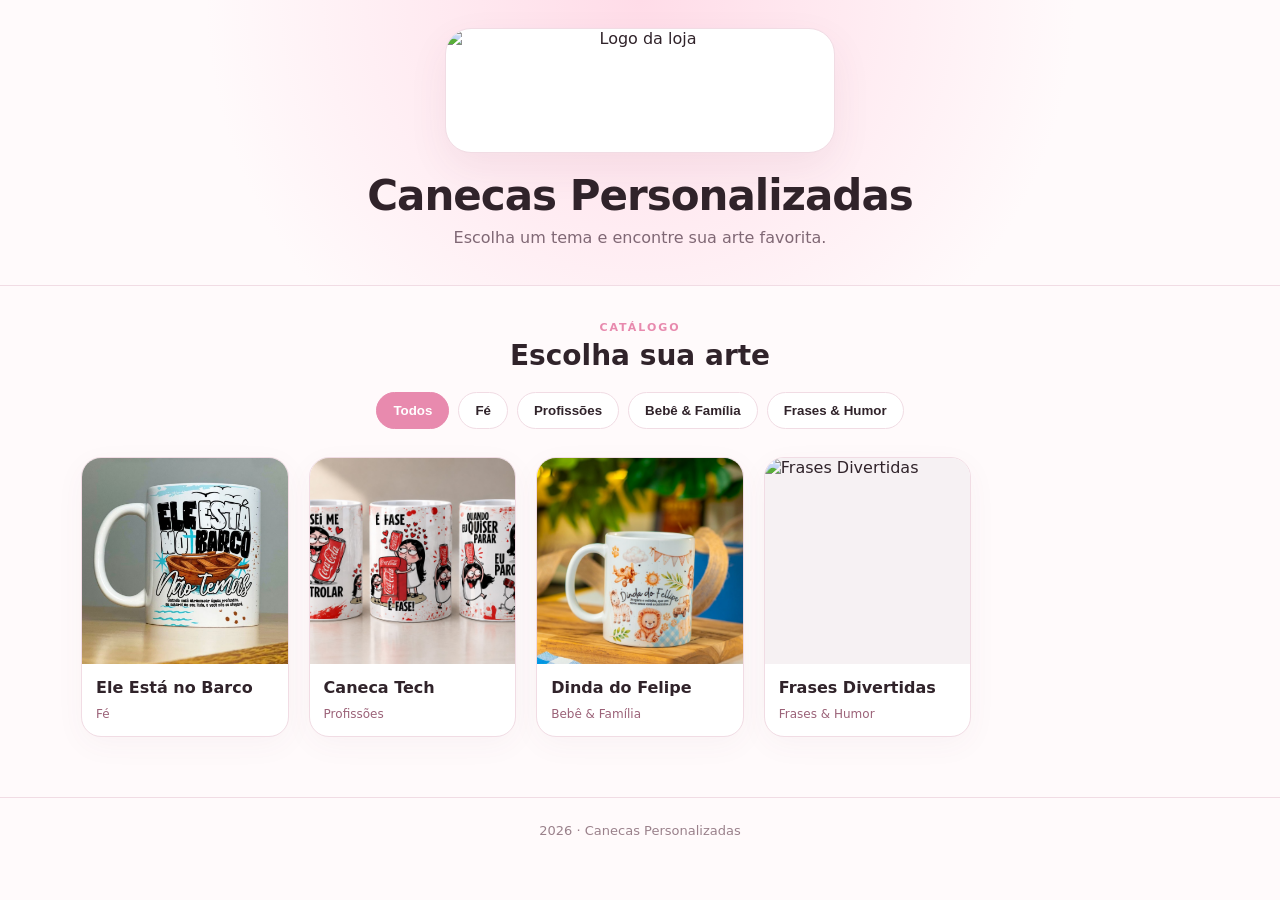
==== index.html @ 0efa7697 "Add files via upload" ====
<!doctype html>
<html lang="pt-BR">
<head>
<meta charset="utf-8"><meta name="viewport" content="width=device-width,initial-scale=1">
<meta name="theme-color" content="#e88aae">
<title>Canecas Personalizadas</title><link rel="stylesheet" href="style.css">
</head>
<body>
<header class="hero">
  <div class="logo-card"><img id="logo" src="assets/logo.png" alt="Logo da loja"></div>
  <h1 id="store-name">Canecas Personalizadas</h1>
  <p id="subtitle">Escolha um tema e encontre sua arte favorita.</p>
</header>
<main class="container">
  <div class="section-head"><div><span class="eyebrow">CATÁLOGO</span><h2>Escolha sua arte</h2></div></div>
  <nav id="filters" class="filters"></nav>
  <section id="catalog" class="grid"></section>
  <div id="empty" class="empty" hidden>Nenhuma caneca encontrada nesse tema.</div>
</main>
<div id="modal" class="modal" hidden>
  <div class="modal-card">
    <button class="close" aria-label="Fechar">×</button>
    <img id="modal-img" alt="">
    <div class="modal-info"><span id="modal-theme" class="pill"></span><h2 id="modal-title"></h2><p id="modal-description"></p><a id="modal-contact" class="button" target="_blank" rel="noopener">Pedir pelo WhatsApp</a></div>
  </div>
</div>
<footer><span id="year"></span> · Canecas Personalizadas</footer>
<script src="app.js"></script>
</body></html>
---- style.css ----
:root{--pink:#e88aae;--pink2:#ffe4ed;--ink:#30232a;--muted:#806875;--bg:#fffafb;--card:#fff;--line:#f1dce4}
*{box-sizing:border-box}html{scroll-behavior:smooth}body{margin:0;background:var(--bg);color:var(--ink);font-family:Inter,system-ui,-apple-system,Segoe UI,Arial,sans-serif}
.hero{text-align:center;padding:28px 16px 38px;background:radial-gradient(circle at 50% 0,#ffdce8 0,#fffafb 62%);border-bottom:1px solid var(--line)}
.logo-card{width:min(390px,88vw);height:125px;margin:0 auto 18px;background:#fff;border:1px solid var(--line);border-radius:26px;display:grid;place-items:center;overflow:hidden;box-shadow:0 15px 40px #6c3e5312}
.logo-card img{width:100%;height:100%;object-fit:contain}.hero h1{margin:0;font-size:clamp(27px,6vw,42px);letter-spacing:-1px}.hero p{margin:8px 0 0;color:var(--muted)}
.container{max-width:1150px;margin:auto;padding:30px 16px 60px}.section-head{display:flex;justify-content:center;text-align:center}.eyebrow{font-size:11px;letter-spacing:2px;color:var(--pink);font-weight:900}.section-head h2{margin:4px 0 20px;font-size:28px}
.filters{display:flex;gap:9px;justify-content:center;flex-wrap:wrap;margin:0 0 28px}.filter{border:1px solid var(--line);background:#fff;color:var(--ink);border-radius:999px;padding:10px 16px;font-weight:800;cursor:pointer;transition:.18s}.filter:hover,.filter.active{background:var(--pink);border-color:var(--pink);color:#fff}
.grid{display:grid;grid-template-columns:repeat(auto-fill,minmax(205px,1fr));gap:20px}.card{background:#fff;border:1px solid var(--line);border-radius:20px;overflow:hidden;box-shadow:0 8px 30px #6c3e530b;cursor:pointer;transition:.2s}.card:hover{transform:translateY(-4px);box-shadow:0 16px 35px #6c3e5317}.card img{width:100%;aspect-ratio:1/1;display:block;object-fit:cover;background:#f6f1f3}.card-body{padding:14px}.card h3{font-size:16px;margin:0 0 6px}.tag,.pill{font-size:12px;color:#9b6278}.pill{display:inline-block;background:var(--pink2);border-radius:999px;padding:6px 10px;font-weight:800}
.empty{text-align:center;padding:50px;color:var(--muted)}footer{text-align:center;padding:25px;color:#9a818b;border-top:1px solid var(--line);font-size:13px}
.modal{position:fixed;z-index:20;inset:0;background:#24151cb5;display:grid;place-items:center;padding:16px}.modal[hidden]{display:none}.modal-card{position:relative;width:min(800px,100%);background:#fff;border-radius:24px;overflow:hidden;display:grid;grid-template-columns:1fr 1fr}.modal-card>img{width:100%;height:100%;min-height:380px;object-fit:cover}.modal-info{padding:34px;display:flex;flex-direction:column;justify-content:center}.modal-info h2{font-size:30px;margin:12px 0}.modal-info p{color:var(--muted);line-height:1.6}.close{position:absolute;right:12px;top:12px;width:40px;height:40px;border:0;border-radius:50%;background:#fff;font-size:28px;cursor:pointer;z-index:2;box-shadow:0 4px 15px #0002}.button{display:block;text-align:center;text-decoration:none;background:#25d366;color:#fff;border-radius:12px;padding:14px 18px;font-weight:900;margin-top:16px}
@media(max-width:650px){.logo-card{height:100px}.grid{grid-template-columns:repeat(2,minmax(0,1fr));gap:12px}.card-body{padding:11px}.card h3{font-size:14px}.modal-card{grid-template-columns:1fr}.modal-card>img{min-height:0;max-height:55vh}.modal-info{padding:22px}.modal-info h2{font-size:24px}}
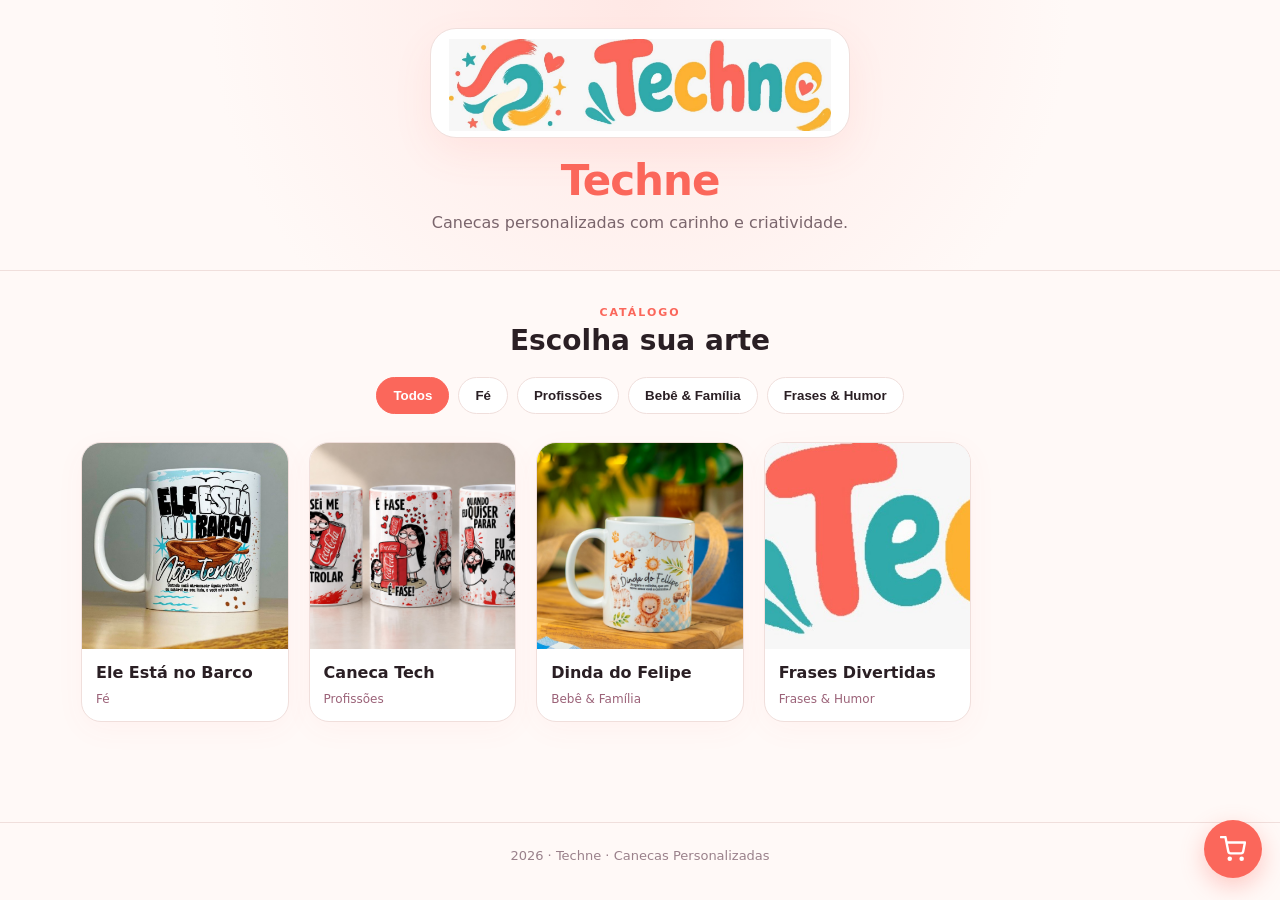
==== commit 37be3c4e: "Add files via upload" ====
--- a/index.html
+++ b/index.html
@@ -1,29 +1,89 @@
 <!doctype html>
 <html lang="pt-BR">
 <head>
-<meta charset="utf-8"><meta name="viewport" content="width=device-width,initial-scale=1">
-<meta name="theme-color" content="#e88aae">
-<title>Canecas Personalizadas</title><link rel="stylesheet" href="style.css">
+<meta charset="utf-8">
+<meta name="viewport" content="width=device-width,initial-scale=1">
+<meta name="theme-color" content="#FB675B">
+<title>Techne · Canecas Personalizadas</title>
+<link rel="stylesheet" href="style.css">
 </head>
 <body>
 <header class="hero">
-  <div class="logo-card"><img id="logo" src="assets/logo.png" alt="Logo da loja"></div>
-  <h1 id="store-name">Canecas Personalizadas</h1>
-  <p id="subtitle">Escolha um tema e encontre sua arte favorita.</p>
+  <div class="logo-card"><img id="logo" src="assets/logo.png" alt="Logo Techne"></div>
+  <h1 id="store-name">Techne</h1>
+  <p id="subtitle">Canecas personalizadas com carinho e criatividade.</p>
 </header>
+
 <main class="container">
-  <div class="section-head"><div><span class="eyebrow">CATÁLOGO</span><h2>Escolha sua arte</h2></div></div>
+  <div class="section-head">
+    <div>
+      <span class="eyebrow">CATÁLOGO</span>
+      <h2>Escolha sua arte</h2>
+    </div>
+  </div>
   <nav id="filters" class="filters"></nav>
   <section id="catalog" class="grid"></section>
   <div id="empty" class="empty" hidden>Nenhuma caneca encontrada nesse tema.</div>
 </main>
+
+<!-- Botão flutuante do carrinho -->
+<button id="cart-fab" class="cart-fab" aria-label="Abrir carrinho">
+  <svg viewBox="0 0 24 24" width="26" height="26" fill="none" stroke="currentColor" stroke-width="2.2" stroke-linecap="round" stroke-linejoin="round">
+    <circle cx="9" cy="21" r="1"/><circle cx="20" cy="21" r="1"/>
+    <path d="M1 1h4l2.68 13.39a2 2 0 0 0 2 1.61h9.72a2 2 0 0 0 2-1.61L23 6H6"/>
+  </svg>
+  <span id="cart-count" class="cart-count" hidden>0</span>
+</button>
+
+<!-- Modal do produto -->
 <div id="modal" class="modal" hidden>
   <div class="modal-card">
     <button class="close" aria-label="Fechar">×</button>
     <img id="modal-img" alt="">
-    <div class="modal-info"><span id="modal-theme" class="pill"></span><h2 id="modal-title"></h2><p id="modal-description"></p><a id="modal-contact" class="button" target="_blank" rel="noopener">Pedir pelo WhatsApp</a></div>
+    <div class="modal-info">
+      <span id="modal-theme" class="pill"></span>
+      <h2 id="modal-title"></h2>
+      <p id="modal-description"></p>
+      <p class="price-hint">A partir de R$ 28,00 · preço cai conforme a quantidade</p>
+      <div class="qty-row">
+        <button type="button" class="qty-btn" id="modal-minus">−</button>
+        <span id="modal-qty">1</span>
+        <button type="button" class="qty-btn" id="modal-plus">+</button>
+      </div>
+      <button type="button" class="button add-btn" id="modal-add">Adicionar ao carrinho</button>
+    </div>
   </div>
 </div>
-<footer><span id="year"></span> · Canecas Personalizadas</footer>
+
+<!-- Modal do carrinho -->
+<div id="cart-modal" class="modal" hidden>
+  <div class="modal-card cart-card">
+    <button class="close" id="cart-close" aria-label="Fechar">×</button>
+    <div class="cart-header">
+      <h2>Seu carrinho</h2>
+      <p id="cart-tiers">1 un = R$35 · 2–6 = R$32 · 7–10 = R$30 · 11+ = R$28</p>
+    </div>
+    <div id="cart-items" class="cart-items"></div>
+    <div id="cart-empty" class="cart-empty" hidden>Seu carrinho está vazio.</div>
+    <div class="cart-footer">
+      <div class="cart-total">
+        <span>Total</span>
+        <strong id="cart-total-value">R$ 0,00</strong>
+      </div>
+      <p class="unit-price" id="unit-price-info"></p>
+      <div class="seller-choice">
+        <span>Escolha o vendedor:</span>
+        <div class="seller-btns">
+          <button type="button" class="seller-btn active" data-seller="1" id="seller1-btn">Vendedor 1</button>
+          <button type="button" class="seller-btn" data-seller="2" id="seller2-btn">Vendedor 2</button>
+        </div>
+      </div>
+      <button type="button" class="button whatsapp-btn" id="send-whatsapp" disabled>Enviar pedido pelo WhatsApp</button>
+    </div>
+  </div>
+</div>
+
+<footer><span id="year"></span> · Techne · Canecas Personalizadas</footer>
 <script src="app.js"></script>
-</body></html>+</body>
+</html>
--- a/style.css
+++ b/style.css
@@ -1,11 +1,450 @@
-:root{--pink:#e88aae;--pink2:#ffe4ed;--ink:#30232a;--muted:#806875;--bg:#fffafb;--card:#fff;--line:#f1dce4}
-*{box-sizing:border-box}html{scroll-behavior:smooth}body{margin:0;background:var(--bg);color:var(--ink);font-family:Inter,system-ui,-apple-system,Segoe UI,Arial,sans-serif}
-.hero{text-align:center;padding:28px 16px 38px;background:radial-gradient(circle at 50% 0,#ffdce8 0,#fffafb 62%);border-bottom:1px solid var(--line)}
-.logo-card{width:min(390px,88vw);height:125px;margin:0 auto 18px;background:#fff;border:1px solid var(--line);border-radius:26px;display:grid;place-items:center;overflow:hidden;box-shadow:0 15px 40px #6c3e5312}
-.logo-card img{width:100%;height:100%;object-fit:contain}.hero h1{margin:0;font-size:clamp(27px,6vw,42px);letter-spacing:-1px}.hero p{margin:8px 0 0;color:var(--muted)}
-.container{max-width:1150px;margin:auto;padding:30px 16px 60px}.section-head{display:flex;justify-content:center;text-align:center}.eyebrow{font-size:11px;letter-spacing:2px;color:var(--pink);font-weight:900}.section-head h2{margin:4px 0 20px;font-size:28px}
-.filters{display:flex;gap:9px;justify-content:center;flex-wrap:wrap;margin:0 0 28px}.filter{border:1px solid var(--line);background:#fff;color:var(--ink);border-radius:999px;padding:10px 16px;font-weight:800;cursor:pointer;transition:.18s}.filter:hover,.filter.active{background:var(--pink);border-color:var(--pink);color:#fff}
-.grid{display:grid;grid-template-columns:repeat(auto-fill,minmax(205px,1fr));gap:20px}.card{background:#fff;border:1px solid var(--line);border-radius:20px;overflow:hidden;box-shadow:0 8px 30px #6c3e530b;cursor:pointer;transition:.2s}.card:hover{transform:translateY(-4px);box-shadow:0 16px 35px #6c3e5317}.card img{width:100%;aspect-ratio:1/1;display:block;object-fit:cover;background:#f6f1f3}.card-body{padding:14px}.card h3{font-size:16px;margin:0 0 6px}.tag,.pill{font-size:12px;color:#9b6278}.pill{display:inline-block;background:var(--pink2);border-radius:999px;padding:6px 10px;font-weight:800}
-.empty{text-align:center;padding:50px;color:var(--muted)}footer{text-align:center;padding:25px;color:#9a818b;border-top:1px solid var(--line);font-size:13px}
-.modal{position:fixed;z-index:20;inset:0;background:#24151cb5;display:grid;place-items:center;padding:16px}.modal[hidden]{display:none}.modal-card{position:relative;width:min(800px,100%);background:#fff;border-radius:24px;overflow:hidden;display:grid;grid-template-columns:1fr 1fr}.modal-card>img{width:100%;height:100%;min-height:380px;object-fit:cover}.modal-info{padding:34px;display:flex;flex-direction:column;justify-content:center}.modal-info h2{font-size:30px;margin:12px 0}.modal-info p{color:var(--muted);line-height:1.6}.close{position:absolute;right:12px;top:12px;width:40px;height:40px;border:0;border-radius:50%;background:#fff;font-size:28px;cursor:pointer;z-index:2;box-shadow:0 4px 15px #0002}.button{display:block;text-align:center;text-decoration:none;background:#25d366;color:#fff;border-radius:12px;padding:14px 18px;font-weight:900;margin-top:16px}
-@media(max-width:650px){.logo-card{height:100px}.grid{grid-template-columns:repeat(2,minmax(0,1fr));gap:12px}.card-body{padding:11px}.card h3{font-size:14px}.modal-card{grid-template-columns:1fr}.modal-card>img{min-height:0;max-height:55vh}.modal-info{padding:22px}.modal-info h2{font-size:24px}}
+:root {
+  --coral: #FB675B;
+  --teal: #2AA8A9;
+  --yellow: #F9C74F;
+  --pink: #FB675B;
+  --pink2: #FFE8E5;
+  --ink: #2A1F24;
+  --muted: #7A656C;
+  --bg: #FFF9F7;
+  --card: #fff;
+  --line: #F0DFDC;
+  --success: #25D366;
+}
+
+* { box-sizing: border-box; }
+html { scroll-behavior: smooth; }
+body {
+  margin: 0;
+  background: var(--bg);
+  color: var(--ink);
+  font-family: Inter, system-ui, -apple-system, Segoe UI, Arial, sans-serif;
+}
+
+/* Hero */
+.hero {
+  text-align: center;
+  padding: 28px 16px 38px;
+  background: radial-gradient(circle at 50% 0, #FFE8E5 0%, #FFF9F7 62%);
+  border-bottom: 1px solid var(--line);
+}
+.logo-card {
+  width: min(420px, 90vw);
+  height: 110px;
+  margin: 0 auto 18px;
+  background: #fff;
+  border: 1px solid var(--line);
+  border-radius: 26px;
+  display: grid;
+  place-items: center;
+  overflow: hidden;
+  box-shadow: 0 15px 40px #FB675B15;
+  padding: 10px 18px;
+}
+.logo-card img {
+  width: 100%;
+  height: 100%;
+  object-fit: contain;
+}
+.hero h1 {
+  margin: 0;
+  font-size: clamp(27px, 6vw, 42px);
+  letter-spacing: -1px;
+  color: var(--coral);
+}
+.hero p { margin: 8px 0 0; color: var(--muted); }
+
+/* Layout */
+.container {
+  max-width: 1150px;
+  margin: auto;
+  padding: 30px 16px 100px;
+}
+.section-head {
+  display: flex;
+  justify-content: center;
+  text-align: center;
+}
+.eyebrow {
+  font-size: 11px;
+  letter-spacing: 2px;
+  color: var(--coral);
+  font-weight: 900;
+}
+.section-head h2 { margin: 4px 0 20px; font-size: 28px; }
+
+/* Filters */
+.filters {
+  display: flex;
+  gap: 9px;
+  justify-content: center;
+  flex-wrap: wrap;
+  margin: 0 0 28px;
+}
+.filter {
+  border: 1px solid var(--line);
+  background: #fff;
+  color: var(--ink);
+  border-radius: 999px;
+  padding: 10px 16px;
+  font-weight: 800;
+  cursor: pointer;
+  transition: .18s;
+}
+.filter:hover, .filter.active {
+  background: var(--coral);
+  border-color: var(--coral);
+  color: #fff;
+}
+
+/* Grid */
+.grid {
+  display: grid;
+  grid-template-columns: repeat(auto-fill, minmax(205px, 1fr));
+  gap: 20px;
+}
+.card {
+  background: #fff;
+  border: 1px solid var(--line);
+  border-radius: 20px;
+  overflow: hidden;
+  box-shadow: 0 8px 30px #FB675B0b;
+  cursor: pointer;
+  transition: .2s;
+}
+.card:hover {
+  transform: translateY(-4px);
+  box-shadow: 0 16px 35px #FB675B17;
+}
+.card img {
+  width: 100%;
+  aspect-ratio: 1/1;
+  display: block;
+  object-fit: cover;
+  background: #f6f1f3;
+}
+.card-body { padding: 14px; }
+.card h3 { font-size: 16px; margin: 0 0 6px; }
+.tag, .pill {
+  font-size: 12px;
+  color: #9b6278;
+}
+.pill {
+  display: inline-block;
+  background: var(--pink2);
+  border-radius: 999px;
+  padding: 6px 10px;
+  font-weight: 800;
+  color: var(--coral);
+}
+
+.empty {
+  text-align: center;
+  padding: 50px;
+  color: var(--muted);
+}
+
+footer {
+  text-align: center;
+  padding: 25px;
+  color: #9a818b;
+  border-top: 1px solid var(--line);
+  font-size: 13px;
+}
+
+/* Modal base */
+.modal {
+  position: fixed;
+  z-index: 30;
+  inset: 0;
+  background: #24151cb5;
+  display: grid;
+  place-items: center;
+  padding: 16px;
+}
+.modal[hidden] { display: none; }
+.modal-card {
+  position: relative;
+  width: min(800px, 100%);
+  background: #fff;
+  border-radius: 24px;
+  overflow: hidden;
+  display: grid;
+  grid-template-columns: 1fr 1fr;
+  max-height: 92vh;
+}
+.modal-card > img {
+  width: 100%;
+  height: 100%;
+  min-height: 380px;
+  object-fit: cover;
+}
+.modal-info {
+  padding: 34px;
+  display: flex;
+  flex-direction: column;
+  justify-content: center;
+  overflow-y: auto;
+}
+.modal-info h2 { font-size: 28px; margin: 12px 0; }
+.modal-info p { color: var(--muted); line-height: 1.55; margin: 0 0 8px; }
+.price-hint {
+  font-size: 13px !important;
+  color: var(--teal) !important;
+  font-weight: 700;
+  margin-bottom: 16px !important;
+}
+.close {
+  position: absolute;
+  right: 12px;
+  top: 12px;
+  width: 40px;
+  height: 40px;
+  border: 0;
+  border-radius: 50%;
+  background: #fff;
+  font-size: 28px;
+  cursor: pointer;
+  z-index: 2;
+  box-shadow: 0 4px 15px #0002;
+  line-height: 1;
+}
+
+/* Quantity controls */
+.qty-row {
+  display: flex;
+  align-items: center;
+  gap: 14px;
+  margin: 12px 0 18px;
+}
+.qty-btn {
+  width: 40px;
+  height: 40px;
+  border-radius: 12px;
+  border: 1px solid var(--line);
+  background: #fff;
+  font-size: 22px;
+  font-weight: 700;
+  cursor: pointer;
+  color: var(--ink);
+  display: grid;
+  place-items: center;
+  transition: .15s;
+}
+.qty-btn:hover { background: var(--pink2); border-color: var(--coral); }
+#modal-qty {
+  font-size: 20px;
+  font-weight: 800;
+  min-width: 28px;
+  text-align: center;
+}
+
+.button, .add-btn {
+  display: block;
+  width: 100%;
+  text-align: center;
+  text-decoration: none;
+  background: var(--coral);
+  color: #fff;
+  border: 0;
+  border-radius: 12px;
+  padding: 14px 18px;
+  font-weight: 900;
+  font-size: 15px;
+  cursor: pointer;
+  transition: .18s;
+}
+.button:hover, .add-btn:hover { filter: brightness(1.05); }
+.button:disabled {
+  opacity: .5;
+  cursor: not-allowed;
+}
+
+/* Floating cart button */
+.cart-fab {
+  position: fixed;
+  right: 18px;
+  bottom: 22px;
+  width: 58px;
+  height: 58px;
+  border-radius: 50%;
+  border: 0;
+  background: var(--coral);
+  color: #fff;
+  box-shadow: 0 8px 24px #FB675B55;
+  cursor: pointer;
+  z-index: 25;
+  display: grid;
+  place-items: center;
+  transition: .2s;
+}
+.cart-fab:hover { transform: scale(1.06); }
+.cart-count {
+  position: absolute;
+  top: -4px;
+  right: -4px;
+  background: var(--teal);
+  color: #fff;
+  font-size: 12px;
+  font-weight: 900;
+  min-width: 22px;
+  height: 22px;
+  border-radius: 999px;
+  display: grid;
+  place-items: center;
+  padding: 0 5px;
+  border: 2px solid #fff;
+}
+.cart-count[hidden] { display: none; }
+
+/* Cart modal */
+.cart-card {
+  grid-template-columns: 1fr !important;
+  width: min(480px, 100%);
+  max-height: 90vh;
+  display: flex;
+  flex-direction: column;
+}
+.cart-header {
+  padding: 22px 22px 10px;
+  border-bottom: 1px solid var(--line);
+}
+.cart-header h2 { margin: 0 0 6px; font-size: 22px; }
+.cart-header p {
+  margin: 0;
+  font-size: 12px;
+  color: var(--muted);
+  line-height: 1.4;
+}
+.cart-items {
+  flex: 1;
+  overflow-y: auto;
+  padding: 12px 18px;
+}
+.cart-item {
+  display: grid;
+  grid-template-columns: 64px 1fr auto;
+  gap: 12px;
+  align-items: center;
+  padding: 12px 0;
+  border-bottom: 1px solid var(--line);
+}
+.cart-item img {
+  width: 64px;
+  height: 64px;
+  object-fit: cover;
+  border-radius: 12px;
+}
+.cart-item h4 {
+  margin: 0 0 4px;
+  font-size: 15px;
+}
+.cart-item .theme {
+  font-size: 12px;
+  color: var(--muted);
+}
+.cart-item-qty {
+  display: flex;
+  align-items: center;
+  gap: 8px;
+}
+.cart-item-qty button {
+  width: 30px;
+  height: 30px;
+  border-radius: 8px;
+  border: 1px solid var(--line);
+  background: #fff;
+  font-size: 16px;
+  font-weight: 700;
+  cursor: pointer;
+}
+.cart-item-qty span {
+  font-weight: 800;
+  min-width: 20px;
+  text-align: center;
+}
+.cart-empty {
+  text-align: center;
+  padding: 40px 20px;
+  color: var(--muted);
+}
+.cart-footer {
+  padding: 16px 22px 22px;
+  border-top: 1px solid var(--line);
+  background: #fff;
+}
+.cart-total {
+  display: flex;
+  justify-content: space-between;
+  align-items: center;
+  font-size: 18px;
+  margin-bottom: 4px;
+}
+.cart-total strong {
+  font-size: 24px;
+  color: var(--coral);
+}
+.unit-price {
+  font-size: 13px;
+  color: var(--teal);
+  font-weight: 700;
+  margin: 0 0 14px;
+}
+.seller-choice {
+  margin-bottom: 14px;
+}
+.seller-choice > span {
+  display: block;
+  font-size: 13px;
+  font-weight: 800;
+  margin-bottom: 8px;
+}
+.seller-btns {
+  display: flex;
+  gap: 10px;
+}
+.seller-btn {
+  flex: 1;
+  padding: 12px;
+  border-radius: 12px;
+  border: 2px solid var(--line);
+  background: #fff;
+  font-weight: 800;
+  cursor: pointer;
+  transition: .15s;
+  font-size: 14px;
+}
+.seller-btn.active {
+  border-color: var(--teal);
+  background: #E6F7F7;
+  color: var(--teal);
+}
+.whatsapp-btn {
+  background: var(--success) !important;
+}
+
+/* Responsive */
+@media (max-width: 650px) {
+  .logo-card { height: 90px; }
+  .grid {
+    grid-template-columns: repeat(2, minmax(0, 1fr));
+    gap: 12px;
+  }
+  .card-body { padding: 11px; }
+  .card h3 { font-size: 14px; }
+  .modal-card {
+    grid-template-columns: 1fr;
+  }
+  .modal-card > img {
+    min-height: 0;
+    max-height: 45vh;
+  }
+  .modal-info {
+    padding: 20px;
+  }
+  .modal-info h2 { font-size: 22px; }
+  .cart-fab {
+    right: 14px;
+    bottom: 16px;
+  }
+}
